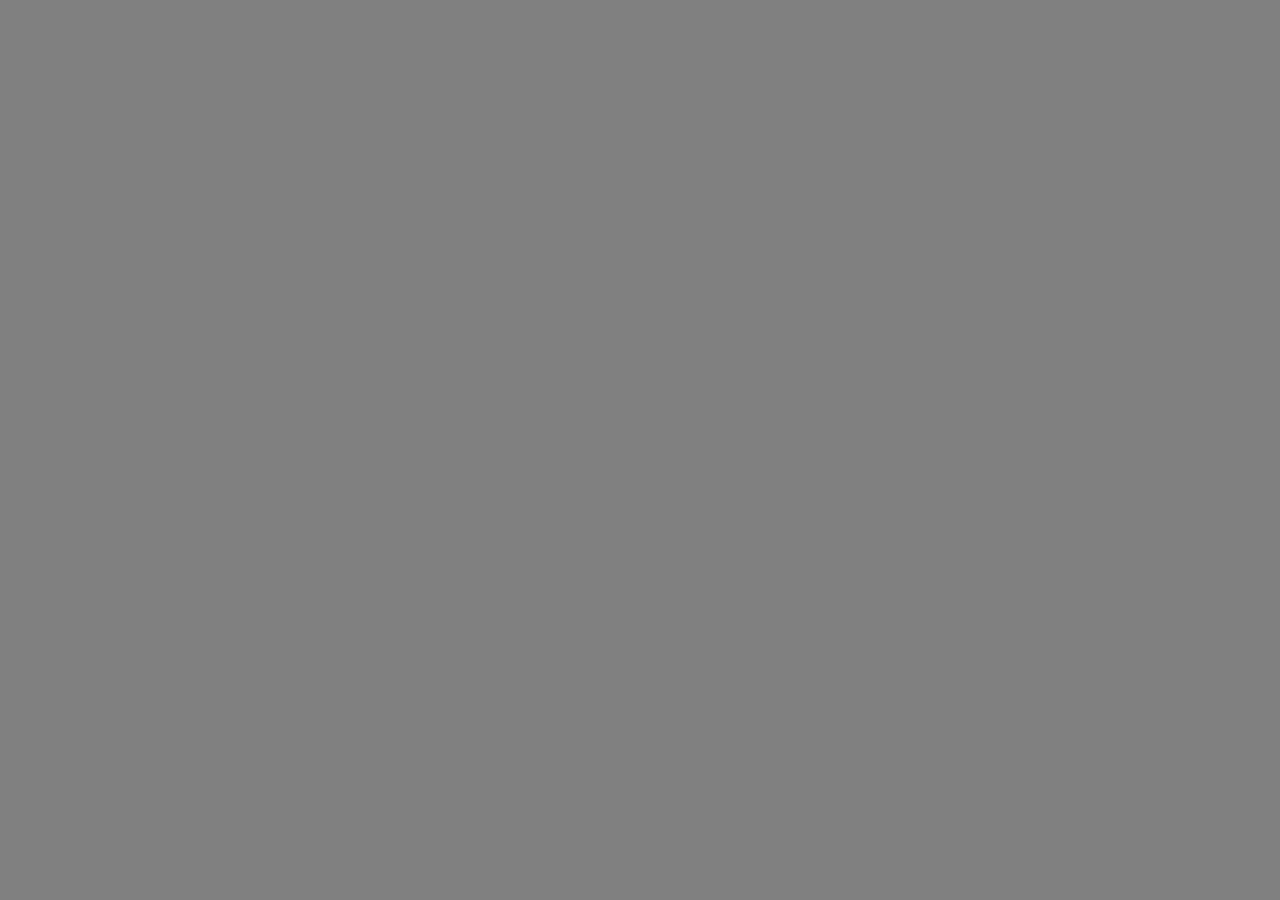
==== experiment/countDots/index.html @ 80a70342 "upload experiment" ====
<!DOCTYPE html>
<html>

<head>
  <title>Count Dots</title>
  <script src="jatos.js"></script>
  <script src="jspsych/jspsych.js"></script>
  <script src="p5/p5.min.js"></script>
  <script src="jspsych/plugin-fullscreen.js"></script>
  <script src="jspsych/plugin-count-dots.js"></script>
  <script src="jspsych/plugin-html-slider-response.js"></script>
  <script src="jspsych/plugin-html-slider-response-space.js"></script>
  <script src="jspsych/plugin-html-button-response.js"></script>
  <script src="jspsych/plugin-html-keyboard-response.js"></script>
  <script src="jspsych/plugin-instructions.js"></script>
  <script src="mersenne-twister.js"></script>
  <script src="crypto-js.min.js"></script>
  <link href="https://fonts.googleapis.com/css2?family=Corben&family=Quicksand&display=swap" rel="stylesheet">
  <link href="style.css" rel="stylesheet" type="text/css">
  </link>
</head>

<body></body>
<script>

  // Define the images to preload
  var images = ['images/example_trial.png'];

  const jsPsych = initJsPsych({
    preload_images: images,
    on_finish: function () {
        // Add the URL parameters to the data file
        jsPsych.data.addProperties(jatos.urlQueryParameters);
        var resultCsv = jsPsych.data.get().csv();
        jatos.submitResultData(resultCsv, function() {
            
            // Get  URL parameters from the current session
            const urlParams = new URLSearchParams(window.location.search);
            
            // Qualtrics redirect URL with the parameters
            const baseQualtricsURL = 'https://socialtau.qualtrics.com/jfe/form/SV_6YyFMiFzES7S6nY';
            const redirectURL = `${baseQualtricsURL}?${urlParams.toString()}`;            
            jatos.endStudyAndRedirect(redirectURL, true, "participant_redirected_to_qualtrics");
        });
    }
});



  function makeTimeline() {

    window.increment = 40;
    window.last_two_trials = [false, false]; //for online calibration
    window.calibration_factor = 2;


    timeline = [];

    timeline.push({
      type: jsPsychFullscreen,
      fullscreen_mode: true,
      message: `<p>The experiment will switch to full screen mode when you press the button below. Please do not exit the full screen mode until the end of the experiment.</p>`
    });

// Function to hide the mouse cursor
function hideMouse() {
  document.body.style.cursor = 'none'; // Hide the mouse cursor
}

// Function to show the mouse cursor
function showMouse() {
  document.body.style.cursor = 'auto'; // Show the mouse cursor
}

var fixation = {
  type: jsPsychHtmlKeyboardResponse,
  stimulus: '<div style="font-size:60px;">+</div>',
  choices: "NO_KEYS",
  trial_duration: 1000,
  on_start: function() {
    hideMouse(); // Hide mouse cursor during fixation
  },
  on_finish: function() {
    showMouse(); // Show mouse cursor after fixation
  }
};

    var dots = {
      type: jsCountDots,
      bigger_side: jsPsych.timelineVariable('bigger_side'),
      increment: () => { return (window.increment) },
      data: function() {
    return Object.assign(
      {}, 
      jsPsych.data.getLastTrialData().values()[0], // Gets the block-level data from fixation 
      { 
        trial_type: 'dots', // Save the trial type
        increment: window.increment // Save the current increment value (difficulty)
      }
    );
  },
      on_finish: function (data) {
        //staircasing procedure
        if (!data.correct) {
          //console.log('going up')
          window.increment += calibration_factor;
          window.last_two_trials = [false, false]
          // else, if the last two trials were correct, make the increment smaller
        } else if (last_two_trials[1]) {
          //console.log('going down')
          window.increment -= window.calibration_factor;
          window.increment = Math.max(0, window.increment)
          window.last_two_trials = [false, false]
          // else (last trial was correct, the one before was error), update last_two_trials
        } else {
          window.last_two_trials = [window.last_two_trials[1],
          data.correct]
        }
        //console.log(window.last_two_trials)
      }
    };

    var practice_stimuli = [
      {
        bigger_side: 'left',
        data: { test_part: 'percep_decision' }
      },
      {
        bigger_side: 'right',
        data: { test_part: 'percep_decision' }
      }
    ];

  var practice_feedback = {
  type: jsPsychHtmlKeyboardResponse,
  stimulus: function () {
    var last_box_trial = jsPsych.data.get().last(1).values()[0].correct;
    if (last_box_trial) {
      return "<div style=\"width:300px;height:56px;font-size:30px;text-align:center;\">Your box-selection was correct";
    } else {
      return "<div style=\"width:300px;height:56px;border:0px;font-size:30px;text-align:center\">Your box-selection was incorrect";
    }
  },
  trial_duration: function () {
    var last_box_trial = jsPsych.data.get().last(1).values()[0].correct;
    return last_box_trial ? 1500 : 3000;
  },
  response_ends_trial: false,
  on_start: function() {
    hideMouse(); // Hide mouse cursor during feedback
  },
  on_finish: function() {
    showMouse(); // Show mouse cursor after feedback
  }
};

/* consent form */
var consentForm = {
    type: jsPsychHtmlButtonResponse,
    stimulus: `<div style="text-align: left; padding: 10px;">
               <p style="margin-bottom: 10px;">Welcome to the experiment!</p>
               <p style="margin-bottom: 10px;">Ensure you have enough uninterrupted time to complete the survey. There are no risks, and you may end your participation at any time by exiting the webpage.</p>
               <p style="margin-bottom: 10px;">Participants will be paid only after completing both parts of the experiment. All data collected will be kept confidential and used solely for research. Anonymized results will be shared with the broad scientific community.</p>
               <p style="margin-bottom: 10px;">To participate, please provide your consent by approving the terms of this study.</p>
               </div>`,
    choices: ['Consent', 'Do Not Consent'],
    data: { task: 'consent' },
    on_finish: function(data) {
        //console.log('Consent data:', data); // Check the data object for response

        if (data.response === 1) {
            // The participant selected "Do Not Consent"
            const message = 'You have chosen not to participate. Thank you for your time.';
            document.body.innerHTML = `<div style="text-align: center; font-size: 24px; padding: 20px;">${message}</div>`;
            
            // duration for how long the message is displayed 
            setTimeout(function() {
                jsPsych.endExperiment(message);
                jatos.endStudy(true, "did not consent");
            }, 4000); // display message for 4 seconds
        }
    }
};
    var first_instructions = {
      type: jsPsychInstructions,
      pages: [
        '<p> Welcome to the experiment! This experiment is comprised of two parts: a perceptual decision-making task and a self report part. You will start with the perceptual task and then continue with the self report part.</p>',

        '<h2> Perceptual Task Instructions </h2>' +
        '<p> In this task, you will see two boxes on the screen for a brief period of time. Each box will contain a number of dots. Your task is to determine which box contains more dots.</p>',
          
        '<h2> Perceptual Task Instructions </h2>' +
        '<p> At the beginning of each trial, you will see a ‘+’ sign in the center of the screen for one second. Focus your gaze on this sign. Then two black boxes containing black dots will briefly appear on the screen.</p>' +
        '<img src="images/example_trial.png" alt="Example of perceptual task" width="400">',


        '<h2> Perceptual Task Instructions </h2>' +
        '<p> After the dots disappear, you will decide which box contained more dots. Use the ‘S’ (left) and ‘F’ (right) keys to make your decision. Your decision will be highlighted.</p>',

        '<h2> Confidence Rating </h2>' +
        '<p> After making your perceptual decision, a confidence rating scale will appear. You will rate your confidence in this decision on a scale from "Guessing" to "Certainly correct". Use your cursor to adjust your confidence level and click the mouse left key to submit your choice.</p>',

        '<h2> Practice Trials </h2>' +
        '<p> You will now complete 25 practice trials to become familiar with the task. Remember - use the ‘S’ (left) and ‘F’ (right) keys to make your decision. </p>',
      ],
      show_clickable_nav: true,
      key_forward: 'space'
    };


let incorrect_responses = false;

// 3. Define individual trials 
var confidence_correct_judgment = {
  type: jsPsychHtmlSliderResponse,
  stimulus: "<p>If you are certain you made the correct judgment, where on the scale would you place your confidence from 50% ‘Guessing’ to 100% ‘Certainly correct’?</p>",
  labels: ['<span style="font-size: 20px;">Guessing</span>', '<span style="font-size: 20px;">Certainly correct</span>'],
  min: 1,
  max: 100,
  slider_width: 500,
  require_movement: true,
  data: { test_part: 'Confidence_Correct_Judgment' },
  on_finish: function (data) {
    data.confidence_rating = data.response;
    if (data.response <= 70) {
      incorrect_responses = true;
    }
  }
};

var confidence_mistake_judgment = {
  type: jsPsychHtmlSliderResponse,
  stimulus: "<p>If you are completely unsure whether you made a correct judgment, where on the scale would you place your confidence from 50% ‘Guessing’ to 100% ‘Certainly correct’?</p>",
  labels: ['<span style="font-size: 20px;">Guessing</span>', '<span style="font-size: 20px;">Certainly correct</span>'],
  min: 1,
  max: 100,
  slider_width: 500,
  require_movement: true,
  data: { test_part: 'Confidence_Mistake_Judgment' },
  on_finish: function (data) {
    data.confidence_rating = data.response;
    if (data.response >= 30) {
      incorrect_responses = true;
    }
  }
};

    var final_instructions = {
      type: jsPsychInstructions,
      pages: [
        '<h2> Beginning the Full Task </h2>' +
        '<p> Great! You are ready to start the full task, which comprises 300 trials divided into four blocks. Please do your best—good luck.</p>' +
        '<p> Press "Next" to begin the task.</p>'
      ],
      show_clickable_nav: true
    };

//perceptual task trials: 
// Manage experiment trial length 
var trial_length = 75; // Number of trials in each block
var practice_trial_with_feedback_length = 6; // Number of trials in practice block with feedback
var practice_trial_without_feedback_length = 19; // Number of trials in practice block without feedback

// Create 6 trials of practice block with feedback and confidence ratings 
var practice_block_with_feedback = {
  timeline: [fixation, dots, practice_feedback],
  timeline_variables: practice_stimuli,
  sample: { 
    type: 'with-replacement', 
    size: practice_trial_with_feedback_length 
  },
  randomize_order: true,
  data: { block: 'practice_with_feedback' }  
};

var practice_block_without_feedback = {
  timeline: [fixation, dots],
  timeline_variables: practice_stimuli,
  sample: { 
    type: 'with-replacement', 
    size: practice_trial_without_feedback_length 
  },
  randomize_order: true,
  data: { block: 'practice_without_feedback' }  
};

var block_1 = {
  timeline: [fixation, dots],
  timeline_variables: practice_stimuli,
  sample: { 
    type: 'with-replacement', 
    size: trial_length 
  },
  randomize_order: true,
  data: { block: '1' }  
};

var block_2 = {
  timeline: [fixation, dots],
  timeline_variables: practice_stimuli,
  sample: { 
    type: 'with-replacement', 
    size: trial_length 
  },
  randomize_order: true,
  data: { block: '2' }  
};

var block_3 = {
  timeline: [fixation, dots],
  timeline_variables: practice_stimuli,
  sample: { 
    type: 'with-replacement', 
    size: trial_length 
  },
  randomize_order: true,
  data: { block: '3' }  
};

var block_4 = {
  timeline: [fixation, dots],
  timeline_variables: practice_stimuli,
  sample: { 
    type: 'with-replacement', 
    size: trial_length 
  },
  randomize_order: true,
  data: { block: '4' }  
};

    // Instruction after the first block
var first_block_instructions = {
    type: jsPsychHtmlKeyboardResponse,
    stimulus: "<h2>Good job!</h2><p>You have finished the first block of the task. You have <strong>3 more</strong> to go.</p><p>Press any key to continue.</p>"
};

// Instruction after the second block
var second_block_instructions = {
    type: jsPsychHtmlKeyboardResponse,
    stimulus: "<h2>Good job!</h2><p>You have finished the second block of the task. You have <strong>2 more</strong> to go.</p><p>Press any key to continue.</p>"
};

// Instruction after the third block
var third_block_instructions = {
    type: jsPsychHtmlKeyboardResponse,
    stimulus: "<h2>Good job!</h2><p>You have finished the third block of the task. You have <strong>1 more</strong> to go.</p><p>Press any key to continue.</p>"
};

// Instruction after the fourth block and before the comprehension items 
var fourth_block_instructions = {
    type: jsPsychHtmlKeyboardResponse,
    stimulus: "<h2>Good job!</h2><p>You have completed the main part of the experiment. Before we finish, please answer the following questions. </p><p>Press any key to continue.</p>"
};

var final_page = {
  type: jsPsychHtmlKeyboardResponse,
  stimulus: "<h2>Please press any key to continue to the next part.</p>"
};

    //set up the timeline of the expeirment 

    timeline.push(consentForm);
    timeline.push(first_instructions);
    timeline.push(practice_block_with_feedback);
    timeline.push(practice_block_without_feedback);
    timeline.push(final_instructions);
    timeline.push(block_1);
    timeline.push(first_block_instructions);
    timeline.push(block_2);
    timeline.push(second_block_instructions);
    timeline.push(block_3);
    timeline.push(third_block_instructions);
    timeline.push(block_4);
    timeline.push(fourth_block_instructions);
    timeline.push(confidence_correct_judgment);
    timeline.push(confidence_mistake_judgment);
    timeline.push(final_page);

    return timeline
  }

  function hexToBytes(hex) {
    for (var bytes = [], c = 0; c < hex.length; c += 2)
      bytes.push(parseInt(hex.substr(c, 2), 16));
    return bytes;
  }


/* start the experiment */    
jatos.onLoad(function () {
      var m = new MersenneTwister();
      Math.random = function() {return m.random()};
      var protocol_sum = jatos.batchSession.get("protocol_sum");
      console.log(protocol_sum);
      var subject_identifier = jatos.workerId;
      subject_sum = hexToBytes(
        CryptoJS.SHA256(
          protocol_sum+subject_identifier).toString()
        );
      m.init_by_array(subject_sum, subject_sum.length);
      jsPsych.data.addProperties({'protocol_sum':protocol_sum,
      'subject_identifier':subject_identifier, 'subject_sum':subject_sum});
      timeline=makeTimeline();
      jsPsych.run(timeline);
    });



  

</script>

</html>
---- experiment/countDots/style.css ----
html, body {
  overflow: hidden;
  margin: 0;
  padding: 0;
  height: 100%;
}

body {
  background-color: rgb(128, 128,128);
  color: white;
  font-family: 'Quicksand', sans-serif;
  margin: 0;
  display: flex;

  /* This centers our sketch horizontally. */
  justify-content: center;

  /* This centers our sketch vertically. */
  align-items: center;
}

h1 {
  text-align: center;
  font-size: 40px;
}

p {
  font-size: 24px;
  width: 600px;
  margin-left: auto;
  margin-right: auto;
}

button, input, select, textarea {
  font-family: inherit;
  font-size: 100%;
  color: black;
  margin-left: auto;
  margin-right: auto;
}

.instruct-left{
  width:55%;
  margin-right:5%;
  margin-top:40px;
  padding: 10px;
  float: left;
  text-align: left;
}

.instruct-right {
  position: relative;
  text-align: center;
  float: left;
  width: 30%;
}
/* borrowing Bootstrap style for btn elements, but combining styles a bit */
.jspsych-btn {
  display: inline-block;
  padding: 6px 12px;
  margin: 0px;
  margin-left: auto;
  margin-right: auto;
  font-size: 14px;
  font-weight: 400;
  font-family: 'Open Sans', 'Arial', sans-serif;
  cursor: pointer;
  line-height: 1.4;
  text-align: center;
  white-space: nowrap;
  vertical-align: middle;
  background-image: none;
  border: 1px solid transparent;
  border-radius: 4px;
  color: #333;
  background-color: #fff;
  border-color: #ccc;
}

.jspsych-btn:hover {
  background-color: #ddd;
  border-color: #aaa;
}

.jspsych-btn:disabled {
  background-color: #eee;
  color: #aaa;
  border-color: #ccc;
  cursor: not-allowed;
}

.jspsych-display-element input[type="text"] {
  width: 600px;
  margin-left: auto;
  margin-right: auto;
}

#scores table {
  border-spacing: 1rem;
}
#scores td {
  padding: 0.2rem;
}

#scores tr:hover {background-color:  hsl(170, 70%, 50%)}
#scores th:nth-child(1) {background-color: rgb(128, 128,128);}
#scores th {
  text-align: center;
  /* font-size: 20px; */
  padding: 0.5rem;
  background: hsl(160, 60%, 50%);
}

footer {
  position: absolute;
  bottom: 0;
  height: 2.5rem;            /* Footer height */
}
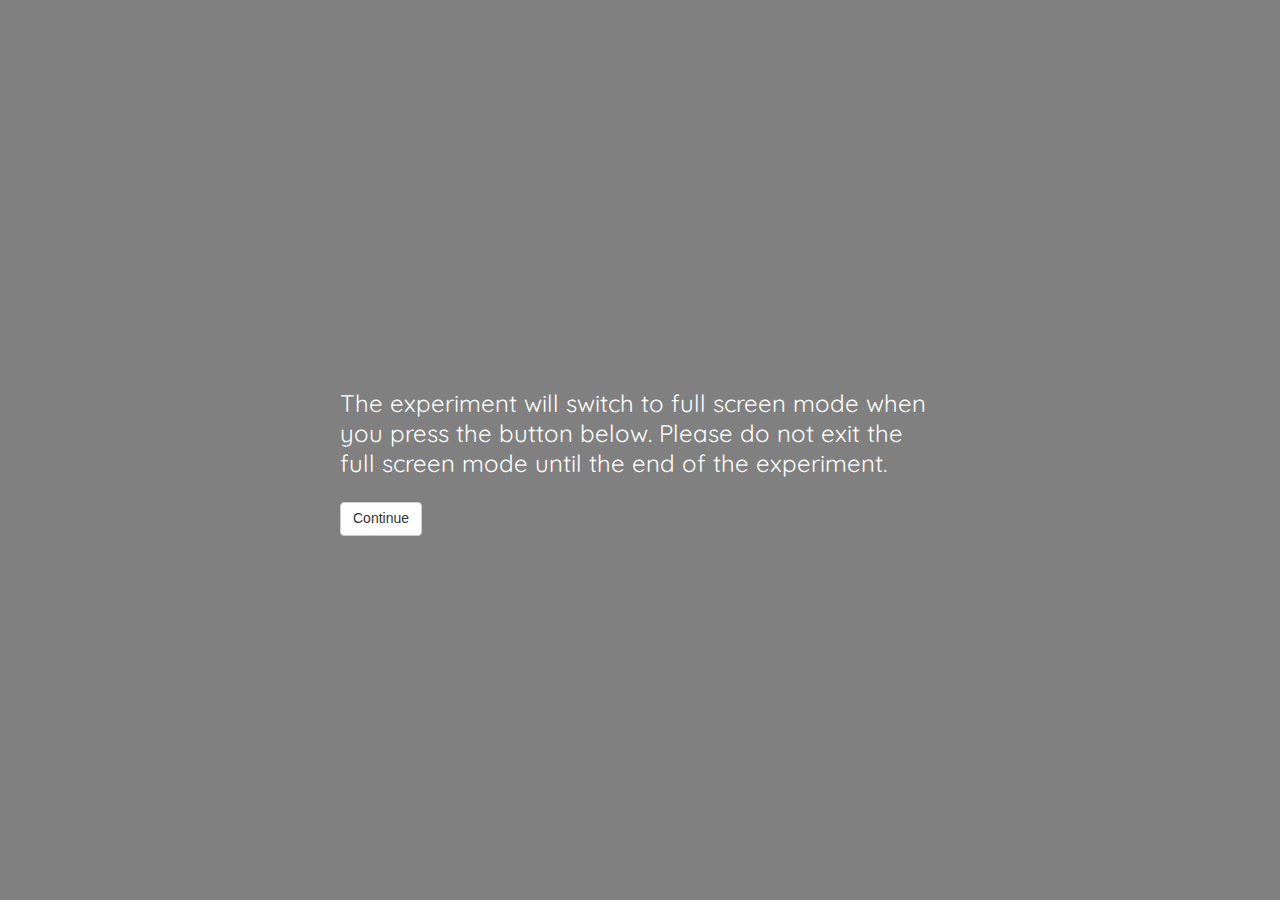
==== commit ba84ee5a: "Update index.html" ====
--- a/experiment/countDots/index.html
+++ b/experiment/countDots/index.html
@@ -1,413 +1,412 @@
-<!DOCTYPE html>
-<html>
-
-<head>
-  <title>Count Dots</title>
-  <script src="jatos.js"></script>
-  <script src="jspsych/jspsych.js"></script>
-  <script src="p5/p5.min.js"></script>
-  <script src="jspsych/plugin-fullscreen.js"></script>
-  <script src="jspsych/plugin-count-dots.js"></script>
-  <script src="jspsych/plugin-html-slider-response.js"></script>
-  <script src="jspsych/plugin-html-slider-response-space.js"></script>
-  <script src="jspsych/plugin-html-button-response.js"></script>
-  <script src="jspsych/plugin-html-keyboard-response.js"></script>
-  <script src="jspsych/plugin-instructions.js"></script>
-  <script src="mersenne-twister.js"></script>
-  <script src="crypto-js.min.js"></script>
-  <link href="https://fonts.googleapis.com/css2?family=Corben&family=Quicksand&display=swap" rel="stylesheet">
-  <link href="style.css" rel="stylesheet" type="text/css">
-  </link>
-</head>
-
-<body></body>
-<script>
-
-  // Define the images to preload
-  var images = ['images/example_trial.png'];
-
-  const jsPsych = initJsPsych({
-    preload_images: images,
-    on_finish: function () {
-        // Add the URL parameters to the data file
-        jsPsych.data.addProperties(jatos.urlQueryParameters);
-        var resultCsv = jsPsych.data.get().csv();
-        jatos.submitResultData(resultCsv, function() {
-            
-            // Get  URL parameters from the current session
-            const urlParams = new URLSearchParams(window.location.search);
-            
-            // Qualtrics redirect URL with the parameters
-            const baseQualtricsURL = 'https://socialtau.qualtrics.com/jfe/form/SV_6YyFMiFzES7S6nY';
-            const redirectURL = `${baseQualtricsURL}?${urlParams.toString()}`;            
-            jatos.endStudyAndRedirect(redirectURL, true, "participant_redirected_to_qualtrics");
-        });
-    }
-});
-
-
-
-  function makeTimeline() {
-
-    window.increment = 40;
-    window.last_two_trials = [false, false]; //for online calibration
-    window.calibration_factor = 2;
-
-
-    timeline = [];
-
-    timeline.push({
-      type: jsPsychFullscreen,
-      fullscreen_mode: true,
-      message: `<p>The experiment will switch to full screen mode when you press the button below. Please do not exit the full screen mode until the end of the experiment.</p>`
-    });
-
-// Function to hide the mouse cursor
-function hideMouse() {
-  document.body.style.cursor = 'none'; // Hide the mouse cursor
-}
-
-// Function to show the mouse cursor
-function showMouse() {
-  document.body.style.cursor = 'auto'; // Show the mouse cursor
-}
-
-var fixation = {
-  type: jsPsychHtmlKeyboardResponse,
-  stimulus: '<div style="font-size:60px;">+</div>',
-  choices: "NO_KEYS",
-  trial_duration: 1000,
-  on_start: function() {
-    hideMouse(); // Hide mouse cursor during fixation
-  },
-  on_finish: function() {
-    showMouse(); // Show mouse cursor after fixation
-  }
-};
-
-    var dots = {
-      type: jsCountDots,
-      bigger_side: jsPsych.timelineVariable('bigger_side'),
-      increment: () => { return (window.increment) },
-      data: function() {
-    return Object.assign(
-      {}, 
-      jsPsych.data.getLastTrialData().values()[0], // Gets the block-level data from fixation 
-      { 
-        trial_type: 'dots', // Save the trial type
-        increment: window.increment // Save the current increment value (difficulty)
-      }
-    );
-  },
-      on_finish: function (data) {
-        //staircasing procedure
-        if (!data.correct) {
-          //console.log('going up')
-          window.increment += calibration_factor;
-          window.last_two_trials = [false, false]
-          // else, if the last two trials were correct, make the increment smaller
-        } else if (last_two_trials[1]) {
-          //console.log('going down')
-          window.increment -= window.calibration_factor;
-          window.increment = Math.max(0, window.increment)
-          window.last_two_trials = [false, false]
-          // else (last trial was correct, the one before was error), update last_two_trials
-        } else {
-          window.last_two_trials = [window.last_two_trials[1],
-          data.correct]
-        }
-        //console.log(window.last_two_trials)
-      }
-    };
-
-    var practice_stimuli = [
-      {
-        bigger_side: 'left',
-        data: { test_part: 'percep_decision' }
-      },
-      {
-        bigger_side: 'right',
-        data: { test_part: 'percep_decision' }
-      }
-    ];
-
-  var practice_feedback = {
-  type: jsPsychHtmlKeyboardResponse,
-  stimulus: function () {
-    var last_box_trial = jsPsych.data.get().last(1).values()[0].correct;
-    if (last_box_trial) {
-      return "<div style=\"width:300px;height:56px;font-size:30px;text-align:center;\">Your box-selection was correct";
-    } else {
-      return "<div style=\"width:300px;height:56px;border:0px;font-size:30px;text-align:center\">Your box-selection was incorrect";
-    }
-  },
-  trial_duration: function () {
-    var last_box_trial = jsPsych.data.get().last(1).values()[0].correct;
-    return last_box_trial ? 1500 : 3000;
-  },
-  response_ends_trial: false,
-  on_start: function() {
-    hideMouse(); // Hide mouse cursor during feedback
-  },
-  on_finish: function() {
-    showMouse(); // Show mouse cursor after feedback
-  }
-};
-
-/* consent form */
-var consentForm = {
-    type: jsPsychHtmlButtonResponse,
-    stimulus: `<div style="text-align: left; padding: 10px;">
-               <p style="margin-bottom: 10px;">Welcome to the experiment!</p>
-               <p style="margin-bottom: 10px;">Ensure you have enough uninterrupted time to complete the survey. There are no risks, and you may end your participation at any time by exiting the webpage.</p>
-               <p style="margin-bottom: 10px;">Participants will be paid only after completing both parts of the experiment. All data collected will be kept confidential and used solely for research. Anonymized results will be shared with the broad scientific community.</p>
-               <p style="margin-bottom: 10px;">To participate, please provide your consent by approving the terms of this study.</p>
-               </div>`,
-    choices: ['Consent', 'Do Not Consent'],
-    data: { task: 'consent' },
-    on_finish: function(data) {
-        //console.log('Consent data:', data); // Check the data object for response
-
-        if (data.response === 1) {
-            // The participant selected "Do Not Consent"
-            const message = 'You have chosen not to participate. Thank you for your time.';
-            document.body.innerHTML = `<div style="text-align: center; font-size: 24px; padding: 20px;">${message}</div>`;
-            
-            // duration for how long the message is displayed 
-            setTimeout(function() {
-                jsPsych.endExperiment(message);
-                jatos.endStudy(true, "did not consent");
-            }, 4000); // display message for 4 seconds
-        }
-    }
-};
-    var first_instructions = {
-      type: jsPsychInstructions,
-      pages: [
-        '<p> Welcome to the experiment! This experiment is comprised of two parts: a perceptual decision-making task and a self report part. You will start with the perceptual task and then continue with the self report part.</p>',
-
-        '<h2> Perceptual Task Instructions </h2>' +
-        '<p> In this task, you will see two boxes on the screen for a brief period of time. Each box will contain a number of dots. Your task is to determine which box contains more dots.</p>',
-          
-        '<h2> Perceptual Task Instructions </h2>' +
-        '<p> At the beginning of each trial, you will see a ‘+’ sign in the center of the screen for one second. Focus your gaze on this sign. Then two black boxes containing black dots will briefly appear on the screen.</p>' +
-        '<img src="images/example_trial.png" alt="Example of perceptual task" width="400">',
-
-
-        '<h2> Perceptual Task Instructions </h2>' +
-        '<p> After the dots disappear, you will decide which box contained more dots. Use the ‘S’ (left) and ‘F’ (right) keys to make your decision. Your decision will be highlighted.</p>',
-
-        '<h2> Confidence Rating </h2>' +
-        '<p> After making your perceptual decision, a confidence rating scale will appear. You will rate your confidence in this decision on a scale from "Guessing" to "Certainly correct". Use your cursor to adjust your confidence level and click the mouse left key to submit your choice.</p>',
-
-        '<h2> Practice Trials </h2>' +
-        '<p> You will now complete 25 practice trials to become familiar with the task. Remember - use the ‘S’ (left) and ‘F’ (right) keys to make your decision. </p>',
-      ],
-      show_clickable_nav: true,
-      key_forward: 'space'
-    };
-
-
-let incorrect_responses = false;
-
-// 3. Define individual trials 
-var confidence_correct_judgment = {
-  type: jsPsychHtmlSliderResponse,
-  stimulus: "<p>If you are certain you made the correct judgment, where on the scale would you place your confidence from 50% ‘Guessing’ to 100% ‘Certainly correct’?</p>",
-  labels: ['<span style="font-size: 20px;">Guessing</span>', '<span style="font-size: 20px;">Certainly correct</span>'],
-  min: 1,
-  max: 100,
-  slider_width: 500,
-  require_movement: true,
-  data: { test_part: 'Confidence_Correct_Judgment' },
-  on_finish: function (data) {
-    data.confidence_rating = data.response;
-    if (data.response <= 70) {
-      incorrect_responses = true;
-    }
-  }
-};
-
-var confidence_mistake_judgment = {
-  type: jsPsychHtmlSliderResponse,
-  stimulus: "<p>If you are completely unsure whether you made a correct judgment, where on the scale would you place your confidence from 50% ‘Guessing’ to 100% ‘Certainly correct’?</p>",
-  labels: ['<span style="font-size: 20px;">Guessing</span>', '<span style="font-size: 20px;">Certainly correct</span>'],
-  min: 1,
-  max: 100,
-  slider_width: 500,
-  require_movement: true,
-  data: { test_part: 'Confidence_Mistake_Judgment' },
-  on_finish: function (data) {
-    data.confidence_rating = data.response;
-    if (data.response >= 30) {
-      incorrect_responses = true;
-    }
-  }
-};
-
-    var final_instructions = {
-      type: jsPsychInstructions,
-      pages: [
-        '<h2> Beginning the Full Task </h2>' +
-        '<p> Great! You are ready to start the full task, which comprises 300 trials divided into four blocks. Please do your best—good luck.</p>' +
-        '<p> Press "Next" to begin the task.</p>'
-      ],
-      show_clickable_nav: true
-    };
-
-//perceptual task trials: 
-// Manage experiment trial length 
-var trial_length = 75; // Number of trials in each block
-var practice_trial_with_feedback_length = 6; // Number of trials in practice block with feedback
-var practice_trial_without_feedback_length = 19; // Number of trials in practice block without feedback
-
-// Create 6 trials of practice block with feedback and confidence ratings 
-var practice_block_with_feedback = {
-  timeline: [fixation, dots, practice_feedback],
-  timeline_variables: practice_stimuli,
-  sample: { 
-    type: 'with-replacement', 
-    size: practice_trial_with_feedback_length 
-  },
-  randomize_order: true,
-  data: { block: 'practice_with_feedback' }  
-};
-
-var practice_block_without_feedback = {
-  timeline: [fixation, dots],
-  timeline_variables: practice_stimuli,
-  sample: { 
-    type: 'with-replacement', 
-    size: practice_trial_without_feedback_length 
-  },
-  randomize_order: true,
-  data: { block: 'practice_without_feedback' }  
-};
-
-var block_1 = {
-  timeline: [fixation, dots],
-  timeline_variables: practice_stimuli,
-  sample: { 
-    type: 'with-replacement', 
-    size: trial_length 
-  },
-  randomize_order: true,
-  data: { block: '1' }  
-};
-
-var block_2 = {
-  timeline: [fixation, dots],
-  timeline_variables: practice_stimuli,
-  sample: { 
-    type: 'with-replacement', 
-    size: trial_length 
-  },
-  randomize_order: true,
-  data: { block: '2' }  
-};
-
-var block_3 = {
-  timeline: [fixation, dots],
-  timeline_variables: practice_stimuli,
-  sample: { 
-    type: 'with-replacement', 
-    size: trial_length 
-  },
-  randomize_order: true,
-  data: { block: '3' }  
-};
-
-var block_4 = {
-  timeline: [fixation, dots],
-  timeline_variables: practice_stimuli,
-  sample: { 
-    type: 'with-replacement', 
-    size: trial_length 
-  },
-  randomize_order: true,
-  data: { block: '4' }  
-};
-
-    // Instruction after the first block
-var first_block_instructions = {
-    type: jsPsychHtmlKeyboardResponse,
-    stimulus: "<h2>Good job!</h2><p>You have finished the first block of the task. You have <strong>3 more</strong> to go.</p><p>Press any key to continue.</p>"
-};
-
-// Instruction after the second block
-var second_block_instructions = {
-    type: jsPsychHtmlKeyboardResponse,
-    stimulus: "<h2>Good job!</h2><p>You have finished the second block of the task. You have <strong>2 more</strong> to go.</p><p>Press any key to continue.</p>"
-};
-
-// Instruction after the third block
-var third_block_instructions = {
-    type: jsPsychHtmlKeyboardResponse,
-    stimulus: "<h2>Good job!</h2><p>You have finished the third block of the task. You have <strong>1 more</strong> to go.</p><p>Press any key to continue.</p>"
-};
-
-// Instruction after the fourth block and before the comprehension items 
-var fourth_block_instructions = {
-    type: jsPsychHtmlKeyboardResponse,
-    stimulus: "<h2>Good job!</h2><p>You have completed the main part of the experiment. Before we finish, please answer the following questions. </p><p>Press any key to continue.</p>"
-};
-
-var final_page = {
-  type: jsPsychHtmlKeyboardResponse,
-  stimulus: "<h2>Please press any key to continue to the next part.</p>"
-};
-
-    //set up the timeline of the expeirment 
-
-    timeline.push(consentForm);
-    timeline.push(first_instructions);
-    timeline.push(practice_block_with_feedback);
-    timeline.push(practice_block_without_feedback);
-    timeline.push(final_instructions);
-    timeline.push(block_1);
-    timeline.push(first_block_instructions);
-    timeline.push(block_2);
-    timeline.push(second_block_instructions);
-    timeline.push(block_3);
-    timeline.push(third_block_instructions);
-    timeline.push(block_4);
-    timeline.push(fourth_block_instructions);
-    timeline.push(confidence_correct_judgment);
-    timeline.push(confidence_mistake_judgment);
-    timeline.push(final_page);
-
-    return timeline
-  }
-
-  function hexToBytes(hex) {
-    for (var bytes = [], c = 0; c < hex.length; c += 2)
-      bytes.push(parseInt(hex.substr(c, 2), 16));
-    return bytes;
-  }
-
-
-/* start the experiment */    
-jatos.onLoad(function () {
-      var m = new MersenneTwister();
-      Math.random = function() {return m.random()};
-      var protocol_sum = jatos.batchSession.get("protocol_sum");
-      console.log(protocol_sum);
-      var subject_identifier = jatos.workerId;
-      subject_sum = hexToBytes(
-        CryptoJS.SHA256(
-          protocol_sum+subject_identifier).toString()
-        );
-      m.init_by_array(subject_sum, subject_sum.length);
-      jsPsych.data.addProperties({'protocol_sum':protocol_sum,
-      'subject_identifier':subject_identifier, 'subject_sum':subject_sum});
-      timeline=makeTimeline();
-      jsPsych.run(timeline);
-    });
-
-
-
-  
-
-</script>
-
+<!DOCTYPE html>
+<html>
+
+<head>
+  <title>Count Dots</title>
+  <script src="jspsych/jspsych.js"></script>
+  <script src="p5/p5.min.js"></script>
+  <script src="jspsych/plugin-fullscreen.js"></script>
+  <script src="jspsych/plugin-count-dots.js"></script>
+  <script src="jspsych/plugin-html-slider-response.js"></script>
+  <script src="jspsych/plugin-html-slider-response-space.js"></script>
+  <script src="jspsych/plugin-html-button-response.js"></script>
+  <script src="jspsych/plugin-html-keyboard-response.js"></script>
+  <script src="jspsych/plugin-instructions.js"></script>
+  <script src="mersenne-twister.js"></script>
+  <script src="crypto-js.min.js"></script>
+  <link href="https://fonts.googleapis.com/css2?family=Corben&family=Quicksand&display=swap" rel="stylesheet">
+  <link href="style.css" rel="stylesheet" type="text/css">
+  </link>
+</head>
+
+<body></body>
+<script>
+
+  // Define the images to preload
+  var images = ['images/example_trial.png'];
+
+  const jsPsych = initJsPsych({
+    preload_images: images,
+    on_finish: function () {
+        // Add the URL parameters to the data file
+        //jsPsych.data.addProperties(jatos.urlQueryParameters);
+        var resultCsv = jsPsych.data.get().csv();
+        //jatos.submitResultData(resultCsv, function() {
+            
+            // Get  URL parameters from the current session
+            //const urlParams = new URLSearchParams(window.location.search);
+            
+            // Qualtrics redirect URL with the parameters
+            //const baseQualtricsURL = 'https://socialtau.qualtrics.com/jfe/form/SV_6YyFMiFzES7S6nY';
+            //const redirectURL = `${baseQualtricsURL}?${urlParams.toString()}`;            
+            //jatos.endStudyAndRedirect(redirectURL, true, "participant_redirected_to_qualtrics");
+      //});
+  }
+});
+
+
+
+  function makeTimeline() {
+
+    window.increment = 40;
+    window.last_two_trials = [false, false]; //for online calibration
+    window.calibration_factor = 2;
+
+
+    timeline = [];
+
+    timeline.push({
+      type: jsPsychFullscreen,
+      fullscreen_mode: true,
+      message: `<p>The experiment will switch to full screen mode when you press the button below. Please do not exit the full screen mode until the end of the experiment.</p>`
+    });
+
+// Function to hide the mouse cursor
+function hideMouse() {
+  document.body.style.cursor = 'none'; // Hide the mouse cursor
+}
+
+// Function to show the mouse cursor
+function showMouse() {
+  document.body.style.cursor = 'auto'; // Show the mouse cursor
+}
+
+var fixation = {
+  type: jsPsychHtmlKeyboardResponse,
+  stimulus: '<div style="font-size:60px;">+</div>',
+  choices: "NO_KEYS",
+  trial_duration: 1000,
+  on_start: function() {
+    hideMouse(); // Hide mouse cursor during fixation
+  },
+  on_finish: function() {
+    showMouse(); // Show mouse cursor after fixation
+  }
+};
+
+var dots = {
+  type: jsCountDots,
+  bigger_side: jsPsych.timelineVariable('bigger_side'),
+  increment: () => { return (window.increment) },
+  data: function() {
+    return Object.assign(
+      {}, 
+      jsPsych.data.getLastTrialData().values()[0], // Gets the block-level data from fixation 
+      { 
+        trial_type: 'dots', // Save the trial type
+        increment: window.increment // Save the current increment value (difficulty)
+      }
+    );
+  },
+  on_finish: function(data) {
+    // Capture the response from window.trial_data
+    if (window.trial_data && window.trial_data.response) {
+      data.response = window.trial_data.response; // Store the response in data
+    }
+
+    // Staircasing procedure
+    if (!data.correct) {
+      window.increment += calibration_factor;
+      window.last_two_trials = [false, false];
+    } else if (window.last_two_trials[1]) {
+      window.increment -= window.calibration_factor;
+      window.increment = Math.max(0, window.increment);
+      window.last_two_trials = [false, false];
+    } else {
+      window.last_two_trials = [window.last_two_trials[1], data.correct];
+    }
+  }
+};
+
+
+    var practice_stimuli = [
+      {
+        bigger_side: 'left',
+        data: { test_part: 'percep_decision' }
+      },
+      {
+        bigger_side: 'right',
+        data: { test_part: 'percep_decision' }
+      }
+    ];
+
+  var practice_feedback = {
+  type: jsPsychHtmlKeyboardResponse,
+  stimulus: function () {
+    var last_box_trial = jsPsych.data.get().last(1).values()[0].correct;
+    if (last_box_trial) {
+      return "<div style=\"width:300px;height:56px;font-size:30px;text-align:center;\">Your box-selection was correct";
+    } else {
+      return "<div style=\"width:300px;height:56px;border:0px;font-size:30px;text-align:center\">Your box-selection was incorrect";
+    }
+  },
+  trial_duration: function () {
+    var last_box_trial = jsPsych.data.get().last(1).values()[0].correct;
+    return last_box_trial ? 1500 : 3000;
+  },
+  response_ends_trial: false,
+  on_start: function() {
+    hideMouse(); // Hide mouse cursor during feedback
+  },
+  on_finish: function() {
+    showMouse(); // Show mouse cursor after feedback
+  }
+};
+
+/* consent form */
+var consentForm = {
+    type: jsPsychHtmlButtonResponse,
+    stimulus: `<div style="text-align: left; padding: 10px;">
+               <p style="margin-bottom: 10px;">Welcome to the experiment!</p>
+               <p style="margin-bottom: 10px;">Ensure you have enough uninterrupted time to complete the survey. There are no risks, and you may end your participation at any time by exiting the webpage.</p>
+               <p style="margin-bottom: 10px;">Participants will be paid only after completing both parts of the experiment. All data collected will be kept confidential and used solely for research. Anonymized results will be shared with the broad scientific community.</p>
+               <p style="margin-bottom: 10px;">To participate, please provide your consent by approving the terms of this study.</p>
+               </div>`,
+    choices: ['Consent', 'Do Not Consent'],
+    data: { task: 'consent' },
+    on_finish: function(data) {
+        //console.log('Consent data:', data); // Check the data object for response
+
+        if (data.response === 1) {
+            // The participant selected "Do Not Consent"
+            const message = 'You have chosen not to participate. Thank you for your time.';
+            document.body.innerHTML = `<div style="text-align: center; font-size: 24px; padding: 20px;">${message}</div>`;
+            
+            // duration for how long the message is displayed 
+            setTimeout(function() {
+                jsPsych.endExperiment(message);
+                //jatos.endStudy(true, "did not consent");
+            }, 4000); // display message for 4 seconds
+        }
+    }
+};
+    var first_instructions = {
+      type: jsPsychInstructions,
+      pages: [
+        '<p> Welcome to the experiment! This experiment is comprised of two parts: a perceptual decision-making task and a self report part. You will start with the perceptual task and then continue with the self report part.</p>',
+
+        '<h2> Perceptual Task Instructions </h2>' +
+        '<p> In this task, you will see two boxes on the screen for a brief period of time. Each box will contain a number of dots. Your task is to determine which box contains more dots.</p>',
+          
+        '<h2> Perceptual Task Instructions </h2>' +
+        '<p> At the beginning of each trial, you will see a ‘+’ sign in the center of the screen for one second. Focus your gaze on this sign. Then two black boxes containing black dots will briefly appear on the screen.</p>' +
+        '<img src="images/example_trial.png" alt="Example of perceptual task" width="400">',
+
+
+        '<h2> Perceptual Task Instructions </h2>' +
+        '<p> After the dots disappear, you will decide which box contained more dots. Use the ‘S’ (left) and ‘F’ (right) keys to make your decision. Your decision will be highlighted.</p>',
+
+        '<h2> Confidence Rating </h2>' +
+        '<p> After making your perceptual decision, a confidence rating scale will appear. You will rate your confidence in this decision on a scale from "Guessing" to "Certainly correct". Use your cursor to adjust your confidence level and click the mouse left key to submit your choice.</p>',
+
+        '<h2> Practice Trials </h2>' +
+        '<p> You will now complete 25 practice trials to become familiar with the task. Remember - use the ‘S’ (left) and ‘F’ (right) keys to make your decision. </p>',
+      ],
+      show_clickable_nav: true,
+      key_forward: 'space'
+    };
+
+
+let incorrect_responses = false;
+
+// 3. Define individual trials 
+var confidence_correct_judgment = {
+  type: jsPsychHtmlSliderResponse,
+  stimulus: "<p>If you are certain you made the correct judgment, where on the scale would you place your confidence from 50% ‘Guessing’ to 100% ‘Certainly correct’?</p>",
+  labels: ['<span style="font-size: 20px;">Guessing</span>', '<span style="font-size: 20px;">Certainly correct</span>'],
+  min: 1,
+  max: 100,
+  slider_width: 500,
+  require_movement: true,
+  data: { test_part: 'Confidence_Correct_Judgment' },
+  on_finish: function (data) {
+    data.confidence_rating = data.response;
+    if (data.response <= 70) {
+      incorrect_responses = true;
+    }
+  }
+};
+
+var confidence_mistake_judgment = {
+  type: jsPsychHtmlSliderResponse,
+  stimulus: "<p>If you are completely unsure whether you made a correct judgment, where on the scale would you place your confidence from 50% ‘Guessing’ to 100% ‘Certainly correct’?</p>",
+  labels: ['<span style="font-size: 20px;">Guessing</span>', '<span style="font-size: 20px;">Certainly correct</span>'],
+  min: 1,
+  max: 100,
+  slider_width: 500,
+  require_movement: true,
+  data: { test_part: 'Confidence_Mistake_Judgment' },
+  on_finish: function (data) {
+    data.confidence_rating = data.response;
+    if (data.response >= 30) {
+      incorrect_responses = true;
+    }
+  }
+};
+
+    var final_instructions = {
+      type: jsPsychInstructions,
+      pages: [
+        '<h2> Beginning the Full Task </h2>' +
+        '<p> Great! You are ready to start the full task, which comprises 300 trials divided into four blocks. Please do your best—good luck.</p>' +
+        '<p> Press "Next" to begin the task.</p>'
+      ],
+      show_clickable_nav: true
+    };
+
+//perceptual task trials: 
+// Manage experiment trial length 
+var trial_length = 75; // Number of trials in each block
+var practice_trial_with_feedback_length = 6; // Number of trials in practice block with feedback
+var practice_trial_without_feedback_length = 19; // Number of trials in practice block without feedback
+
+// Create 6 trials of practice block with feedback and confidence ratings 
+var practice_block_with_feedback = {
+  timeline: [fixation, dots, practice_feedback],
+  timeline_variables: practice_stimuli,
+  sample: { 
+    type: 'with-replacement', 
+    size: practice_trial_with_feedback_length 
+  },
+  randomize_order: true,
+  data: { block: 'practice_with_feedback' }  
+};
+
+var practice_block_without_feedback = {
+  timeline: [fixation, dots],
+  timeline_variables: practice_stimuli,
+  sample: { 
+    type: 'with-replacement', 
+    size: practice_trial_without_feedback_length 
+  },
+  randomize_order: true,
+  data: { block: 'practice_without_feedback' }  
+};
+
+var block_1 = {
+  timeline: [fixation, dots],
+  timeline_variables: practice_stimuli,
+  sample: { 
+    type: 'with-replacement', 
+    size: trial_length 
+  },
+  randomize_order: true,
+  data: { block: '1' }  
+};
+
+var block_2 = {
+  timeline: [fixation, dots],
+  timeline_variables: practice_stimuli,
+  sample: { 
+    type: 'with-replacement', 
+    size: trial_length 
+  },
+  randomize_order: true,
+  data: { block: '2' }  
+};
+
+var block_3 = {
+  timeline: [fixation, dots],
+  timeline_variables: practice_stimuli,
+  sample: { 
+    type: 'with-replacement', 
+    size: trial_length 
+  },
+  randomize_order: true,
+  data: { block: '3' }  
+};
+
+var block_4 = {
+  timeline: [fixation, dots],
+  timeline_variables: practice_stimuli,
+  sample: { 
+    type: 'with-replacement', 
+    size: trial_length 
+  },
+  randomize_order: true,
+  data: { block: '4' }  
+};
+
+    // Instruction after the first block
+var first_block_instructions = {
+    type: jsPsychHtmlKeyboardResponse,
+    stimulus: "<h2>Good job!</h2><p>You have finished the first block of the task. You have <strong>3 more</strong> to go.</p><p>Press any key to continue.</p>"
+};
+
+// Instruction after the second block
+var second_block_instructions = {
+    type: jsPsychHtmlKeyboardResponse,
+    stimulus: "<h2>Good job!</h2><p>You have finished the second block of the task. You have <strong>2 more</strong> to go.</p><p>Press any key to continue.</p>"
+};
+
+// Instruction after the third block
+var third_block_instructions = {
+    type: jsPsychHtmlKeyboardResponse,
+    stimulus: "<h2>Good job!</h2><p>You have finished the third block of the task. You have <strong>1 more</strong> to go.</p><p>Press any key to continue.</p>"
+};
+
+// Instruction after the fourth block and before the comprehension items 
+var fourth_block_instructions = {
+    type: jsPsychHtmlKeyboardResponse,
+    stimulus: "<h2>Good job!</h2><p>You have completed the main part of the experiment. Before we finish, please answer the following questions. </p><p>Press any key to continue.</p>"
+};
+
+var final_page = {
+  type: jsPsychHtmlKeyboardResponse,
+  stimulus: "<h2>Please press any key to continue to the next part.</p>"
+};
+
+    //set up the timeline of the expeirment 
+
+    timeline.push(consentForm);
+    timeline.push(first_instructions);
+    timeline.push(practice_block_with_feedback);
+    timeline.push(practice_block_without_feedback);
+    timeline.push(final_instructions);
+    timeline.push(block_1);
+    timeline.push(first_block_instructions);
+    timeline.push(block_2);
+    timeline.push(second_block_instructions);
+    timeline.push(block_3);
+    timeline.push(third_block_instructions);
+    timeline.push(block_4);
+    timeline.push(fourth_block_instructions);
+    timeline.push(confidence_correct_judgment);
+    timeline.push(confidence_mistake_judgment);
+    timeline.push(final_page);
+
+    return timeline
+  }
+
+  function hexToBytes(hex) {
+    for (var bytes = [], c = 0; c < hex.length; c += 2)
+      bytes.push(parseInt(hex.substr(c, 2), 16));
+    return bytes;
+  }
+
+
+/* start the experiment */    
+// jatos.onLoad(function () {
+//       var m = new MersenneTwister();
+//       Math.random = function() {return m.random()};
+//       var protocol_sum = jatos.batchSession.get("protocol_sum");
+//       console.log(protocol_sum);
+//       var subject_identifier = jatos.workerId;
+//       subject_sum = hexToBytes(
+//         CryptoJS.SHA256(
+//           protocol_sum+subject_identifier).toString()
+//         );
+//       m.init_by_array(subject_sum, subject_sum.length);
+//       jsPsych.data.addProperties({'protocol_sum':protocol_sum,
+//       'subject_identifier':subject_identifier, 'subject_sum':subject_sum});
+      timeline=makeTimeline();
+      jsPsych.run(timeline);
+    //});
+
+
+
+  
+
+</script>
+
 </html>